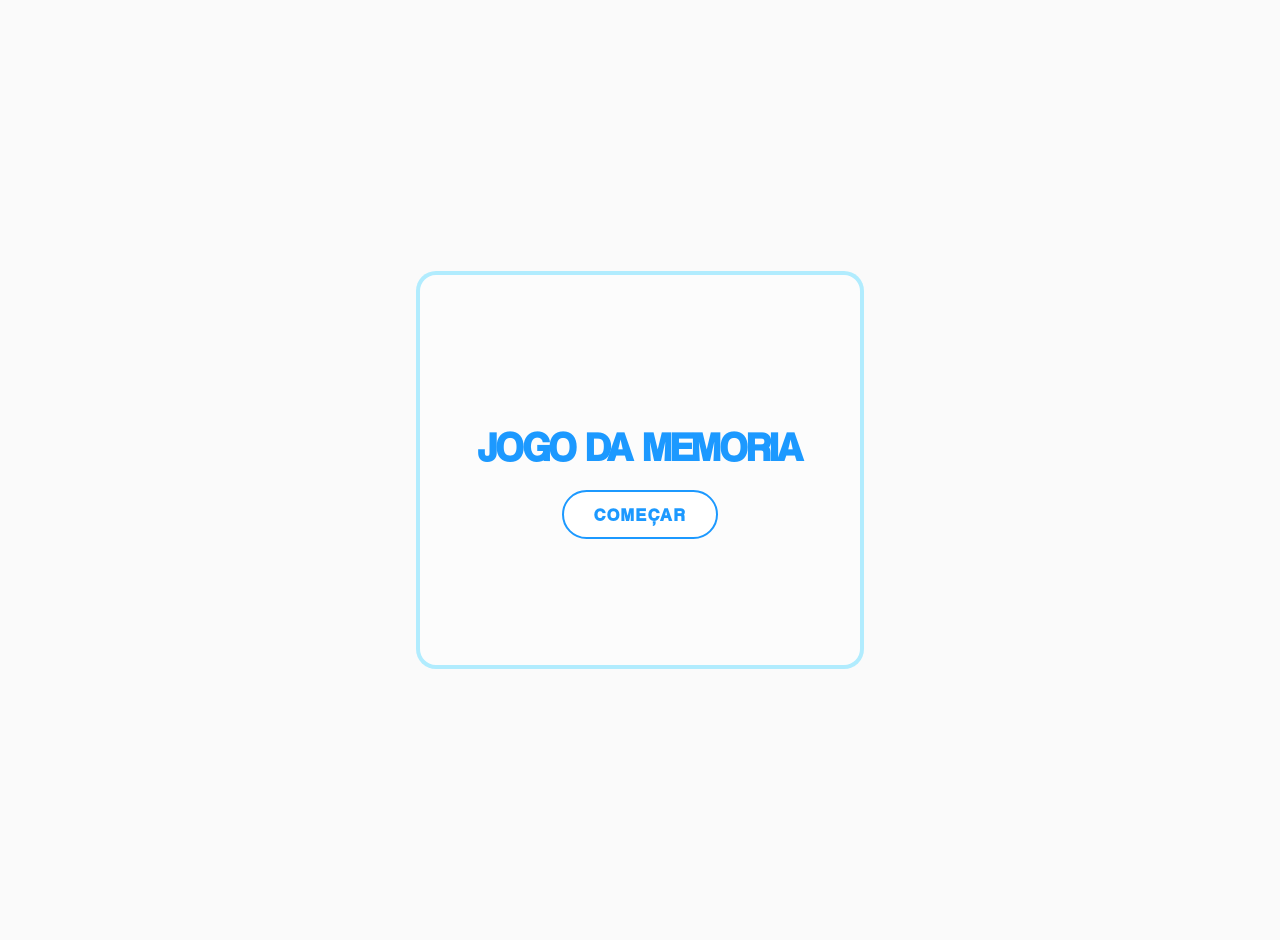
==== pages/tela.html @ 9d793238 "tela principal" ====
<!DOCTYPE html>
<html lang="pt-BR">
<head>
    <meta charset="UTF-8">
    <meta name="viewport" content="width=device-width, initial-scale=1.0">
    <title>Tela inicial</title>
    <link rel="stylesheet" href="../assets/styles/tela.css">
</head>
<body>
        <div class="container">
            <div class="tela">
                <h1>Jogo da memoria</h1>
        
                <a href="../index.html">
                    <button>Começar</button>
                </a>
            </div>

        </div>
</body>
</html>
---- assets/styles/tela.css ----
@font-face {
  font-family: "Coolvetica";
  src: url(/assets/fonts/Coolvetica\ Rg.otf);
}

* {
  margin: 0;
  padding: 0;
  font-family: "Coolvetica";
}
body {
  display: flex;
  justify-content: center;
  flex-direction: column;
  align-items: center;
  padding: 20px;
  background-color: #fafafa;
  background-image: url(https://i.pinimg.com/736x/0f/20/ff/0f20fff108219fc11e56ac99430a5247.jpg);
  background-repeat: no-repeat;
  background-size: cover;
  min-height: 100vh;
}

.tela{
    display: flex;
    flex-direction: column;
    justify-content: center;
    align-items: center;
    font-size: 20px;
    justify-content: center;
    color: rgb(28, 153, 255);
    align-items: center;
    text-transform: uppercase;
    margin-top: 20px;
}

.container{
  display: flex;
  justify-content: center;
  align-items: center;
  padding: 20px;
  width: 400px;
  height: 350px;
  border: 4px solid #6bdcff85;
  border-radius: 20px;
  background-color: rgba(255, 255, 255, 0.486);
}

button {
  background: white;
  color: rgb(28, 153, 255);
  border: none;
  padding: 12px 30px;
  font-size: 18px;
  font-weight: bold;
  border: 2px solid ;
  border-radius: 50px;
  cursor: pointer;
  transition: all 0.3s ease;
  text-transform: uppercase;
  letter-spacing: 2px;
  margin-top: 20px;
  flex-direction: column;
}
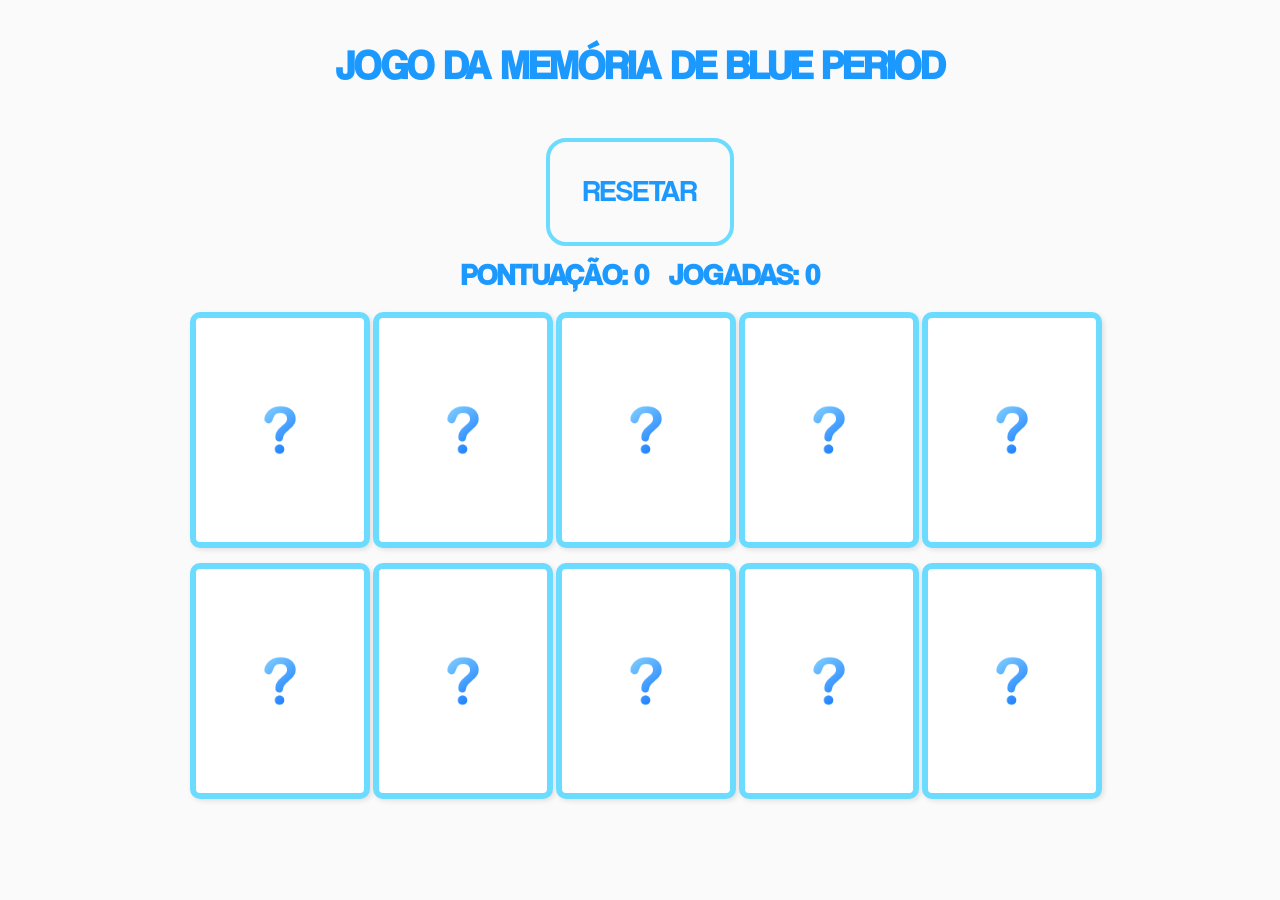
==== commit 5bb2f2b6: "refactor: organiza código e identação" ====
--- a/pages/tela.html
+++ b/pages/tela.html
@@ -1,21 +1,102 @@
-<!DOCTYPE html>
+<!doctype html>
 <html lang="pt-BR">
-<head>
-    <meta charset="UTF-8">
-    <meta name="viewport" content="width=device-width, initial-scale=1.0">
-    <title>Tela inicial</title>
-    <link rel="stylesheet" href="../assets/styles/tela.css">
-</head>
-<body>
-        <div class="container">
-            <div class="tela">
-                <h1>Jogo da memoria</h1>
-        
-                <a href="../index.html">
-                    <button>Começar</button>
-                </a>
-            </div>
+  <head>
+    <meta charset="UTF-8" />
+    <meta name="viewport" content="width=device-width, initial-scale=1.0" />
+    <title>Quebra-Cabeça</title>
+    <link
+      rel="shortcut icon"
+      href="./assets/images/cerebro.png"
+      type="image/x-icon"
+    />
+    <link rel="stylesheet" href="/assets/styles/style.css" />
+  </head>
 
-        </div>
-</body>
-</html>+  <body>
+    <header>
+      <h1>Jogo da Memória de Blue Period</h1>
+    </header>
+    <div class="container-jogo">
+      <div class="botoes">
+        <button class="resetar">Resetar</button>
+      </div>
+      <div class="pontuacao-jogada">
+        <h1 class="pontos">pontuação: 0</h1>
+        <h1 class="jogadas">jogadas: 0</h1>
+      </div>
+
+      <div class="cards">
+  <div class="card">
+    <div class="front"></div>
+    <div class="back">
+      <img src="https://i.pinimg.com/736x/cb/4a/d4/cb4ad46f0ecaf312693c694aec77b131.jpg" alt="" />
+    </div>
+  </div>
+
+  <div class="card">
+    <div class="front"></div>
+    <div class="back">
+      <img src="https://i.pinimg.com/736x/cb/4a/d4/cb4ad46f0ecaf312693c694aec77b131.jpg" alt="" />
+    </div>
+  </div>
+
+  <div class="card">
+    <div class="front"></div>
+    <div class="back">
+      <img src="https://i.pinimg.com/736x/aa/1c/d4/aa1cd4c966d1d92c0fdea45287481198.jpg" alt="" />
+    </div>
+  </div>
+
+  <div class="card">
+    <div class="front"></div>
+    <div class="back">
+      <img src="https://i.pinimg.com/736x/aa/1c/d4/aa1cd4c966d1d92c0fdea45287481198.jpg" alt="" />
+    </div>
+  </div>
+
+  <div class="card">
+    <div class="front"></div>
+    <div class="back">
+      <img src="https://i.pinimg.com/1200x/81/cc/e7/81cce7799b36d0f77e8a6a8f2aea2d11.jpg" alt="" />
+    </div>
+  </div>
+
+  <div class="card">
+    <div class="front"></div>
+    <div class="back">
+      <img src="https://i.pinimg.com/1200x/81/cc/e7/81cce7799b36d0f77e8a6a8f2aea2d11.jpg" alt="" />
+    </div>
+  </div>
+
+  <div class="card">
+    <div class="front"></div>
+    <div class="back">
+      <img src="https://i.pinimg.com/736x/0f/02/46/0f02468e59bd500754dac8f3e8d1909a.jpg" alt="" />
+    </div>
+  </div>
+
+  <div class="card">
+    <div class="front"></div>
+    <div class="back">
+      <img src="https://i.pinimg.com/736x/0f/02/46/0f02468e59bd500754dac8f3e8d1909a.jpg" alt="" />
+    </div>
+  </div>
+
+  <div class="card">
+    <div class="front"></div>
+    <div class="back">
+      <img src="https://i.pinimg.com/1200x/94/bc/9e/94bc9ec317597a11607f79d02ce4b576.jpg" alt="" />
+    </div>
+  </div>
+
+  <div class="card">
+    <div class="front"></div>
+    <div class="back">
+      <img src="https://i.pinimg.com/1200x/94/bc/9e/94bc9ec317597a11607f79d02ce4b576.jpg" alt="" />
+    </div>
+  </div>
+</div>
+    
+    <script src="/assets/scripts/script.js"></script>
+  </body>
+</html>
--- a/assets/styles/style.css
+++ b/assets/styles/style.css
@@ -0,0 +1,145 @@
+@font-face {
+  font-family: "Coolvetica";
+  src: url(/assets/fonts/Coolvetica\ Rg.otf);
+}
+
+* {
+  margin: 0;
+  padding: 0;
+  font-family: "Coolvetica";
+}
+body {
+  display: flex;
+  flex-direction: column;
+  align-items: center;
+  padding: 20px;
+  background-color: #fafafa;
+  background-image: url(https://i.pinimg.com/736x/0f/20/ff/0f20fff108219fc11e56ac99430a5247.jpg);
+  background-repeat: no-repeat;
+  background-size: cover;
+}
+
+header {
+  font-size: 20px;
+  justify-content: center;
+  color: rgb(28, 153, 255);
+  align-items: center;
+  text-transform: uppercase;
+  margin-top: 20px;
+  display: flex;
+  flex-direction: column;
+}
+
+.botoes {
+  display: flex;
+  flex-direction: column;
+  padding: 20px;
+  width: 140px;
+  height: 60px;
+  border: 4px solid #6bdcff;
+  border-radius: 20px;
+  background-color: rgba(255, 255, 255, 0);
+}
+.resetar {
+  font-size: 30px;
+  text-transform: uppercase;
+  background-color: transparent;
+  border: none;
+  color: rgb(28, 153, 255);
+  cursor: pointer;
+  margin-top: 10px;
+
+}
+
+.resetar:hover {
+  color: white;
+}
+.pontuacao-jogada {
+  font-size: 15px;
+  text-transform: uppercase;
+  margin-top: 10px;
+  display: flex;
+  justify-content: space-between;
+  gap: 20px;
+  color: rgb(28, 153, 255);
+}
+
+.container-jogo {
+  width: 150vh;
+  height: 80vh;
+  margin-top: 30px;
+  display: flex;
+  flex-direction: column;
+  align-items: center;
+  justify-content: center;
+}
+
+.cards {
+  width: 80%;
+  max-width: 900px;
+  display: grid;
+  grid-template-columns: repeat(
+    5,
+    1fr
+  ); /*esse grid template é pra dizer qye vao ter colunas com 5 cartas*/
+  gap: 15px;
+  padding: 20px;
+  align-items: center;
+  justify-content: center;
+  margin: 0 auto;
+}
+
+.card {
+  width: 100%;
+  aspect-ratio: 3 / 4;
+  background-color: white;
+  border-radius: 10px;
+  cursor: pointer;
+  box-shadow: 2px 2px 5px rgba(0, 0, 0, 0.1);
+  border: 6px solid #6bdcff;
+  position: relative;
+  transform-style: preserve-3d;
+  transition: transform 0.6s;
+}
+
+/* Card virado */
+.virado {
+  transform: rotateY(180deg);
+}
+
+.front,
+.back {
+  position: absolute;
+  width: 100%;
+  height: 100%;
+  backface-visibility: hidden;
+  border-radius: 8px;
+  display: flex;
+  align-items: center;
+  justify-content: center;
+}
+
+/* FRENTE do card (o que o usuário vê inicialmente) */
+.front {
+  transform: rotateY(0deg);
+  background-image: url(/assets/images/question.png);
+  background-size: 50px;
+  background-repeat: no-repeat;
+  background-position: center;
+}
+
+/* VERSO do card (a imagem que aparece quando vira) */
+.back {
+  transform: rotateY(180deg);
+}
+
+.back img {
+  width: 100%;
+  height: 100%;
+  object-fit: cover;
+  border-radius: 8px;
+}
+
+.correct {
+  border: 4px solid rgb(143, 255, 143);
+}
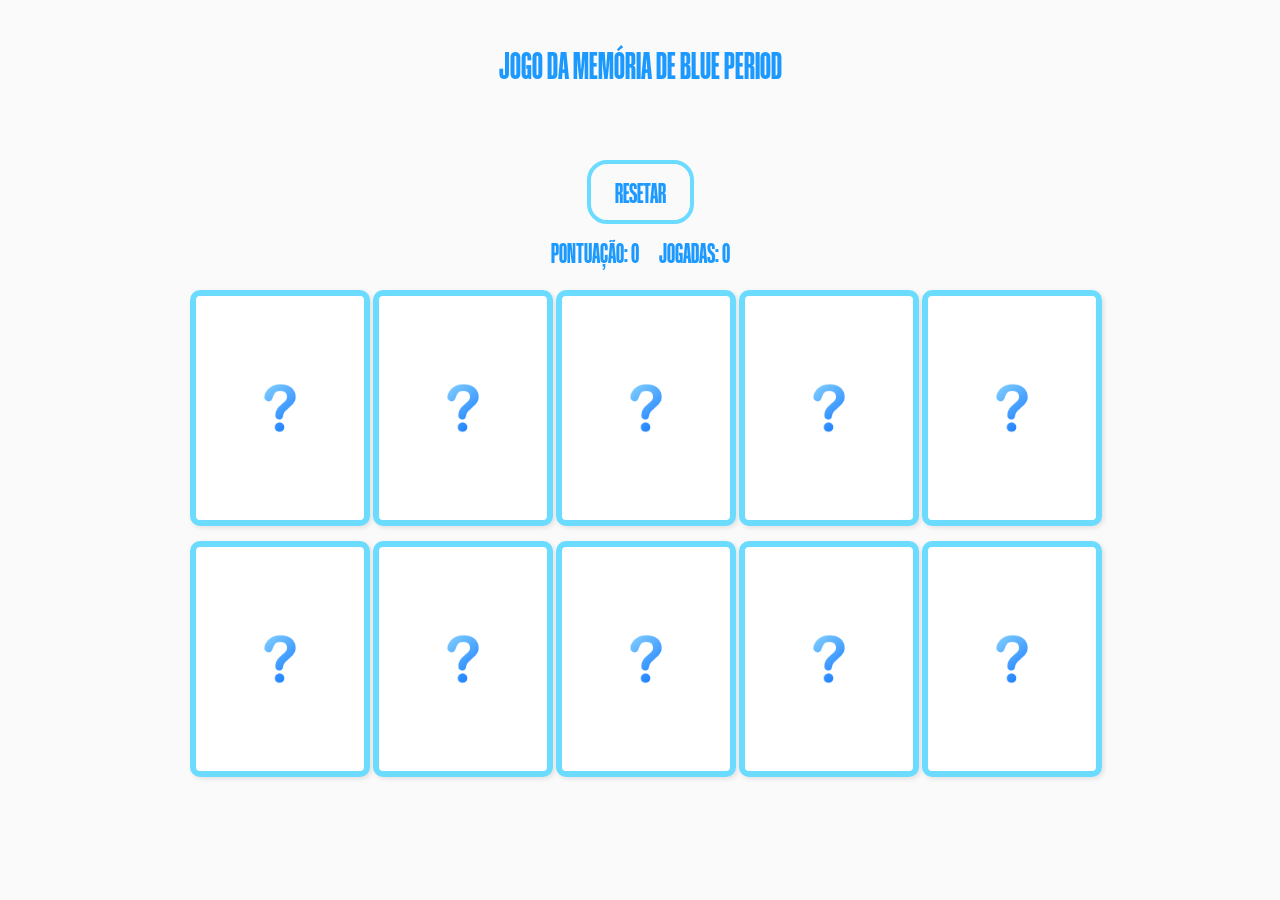
==== commit 3dc6137a: "refactor: remove barra dos endereços" ====
--- a/pages/tela.html
+++ b/pages/tela.html
@@ -4,99 +4,107 @@
     <meta charset="UTF-8" />
     <meta name="viewport" content="width=device-width, initial-scale=1.0" />
     <title>Quebra-Cabeça</title>
+
     <link
       rel="shortcut icon"
-      href="./assets/images/cerebro.png"
+      href="../assets/images/cerebro.png"
       type="image/x-icon"
     />
-    <link rel="stylesheet" href="/assets/styles/style.css" />
+
+    <link rel="stylesheet" href="../assets/styles/style.css" />
   </head>
 
   <body>
     <header>
       <h1>Jogo da Memória de Blue Period</h1>
     </header>
+
     <div class="container-jogo">
       <div class="botoes">
         <button class="resetar">Resetar</button>
       </div>
+
       <div class="pontuacao-jogada">
         <h1 class="pontos">pontuação: 0</h1>
         <h1 class="jogadas">jogadas: 0</h1>
       </div>
 
       <div class="cards">
-  <div class="card">
-    <div class="front"></div>
-    <div class="back">
-      <img src="https://i.pinimg.com/736x/cb/4a/d4/cb4ad46f0ecaf312693c694aec77b131.jpg" alt="" />
+
+        <!-- CARTAS -->
+        <div class="card">
+          <div class="front"></div>
+          <div class="back">
+            <img src="https://i.pinimg.com/736x/cb/4a/d4/cb4ad46f0ecaf312693c694aec77b131.jpg">
+          </div>
+        </div>
+
+        <div class="card">
+          <div class="front"></div>
+          <div class="back">
+            <img src="https://i.pinimg.com/736x/cb/4a/d4/cb4ad46f0ecaf312693c694aec77b131.jpg">
+          </div>
+        </div>
+
+        <div class="card">
+          <div class="front"></div>
+          <div class="back">
+            <img src="https://i.pinimg.com/736x/aa/1c/d4/aa1cd4c966d1d92c0fdea45287481198.jpg">
+          </div>
+        </div>
+
+        <div class="card">
+          <div class="front"></div>
+          <div class="back">
+            <img src="https://i.pinimg.com/736x/aa/1c/d4/aa1cd4c966d1d92c0fdea45287481198.jpg">
+          </div>
+        </div>
+
+        <div class="card">
+          <div class="front"></div>
+          <div class="back">
+            <img src="https://i.pinimg.com/1200x/81/cc/e7/81cce7799b36d0f77e8a6a8f2aea2d11.jpg">
+          </div>
+        </div>
+
+        <div class="card">
+          <div class="front"></div>
+          <div class="back">
+            <img src="https://i.pinimg.com/1200x/81/cc/e7/81cce7799b36d0f77e8a6a8f2aea2d11.jpg">
+          </div>
+        </div>
+
+        <div class="card">
+          <div class="front"></div>
+          <div class="back">
+            <img src="https://i.pinimg.com/736x/0f/02/46/0f02468e59bd500754dac8f3e8d1909a.jpg">
+          </div>
+        </div>
+
+        <div class="card">
+          <div class="front"></div>
+          <div class="back">
+            <img src="https://i.pinimg.com/736x/0f/02/46/0f02468e59bd500754dac8f3e8d1909a.jpg">
+          </div>
+        </div>
+
+        <div class="card">
+          <div class="front"></div>
+          <div class="back">
+            <img src="https://i.pinimg.com/1200x/94/bc/9e/94bc9ec317597a11607f79d02ce4b576.jpg">
+          </div>
+        </div>
+
+        <div class="card">
+          <div class="front"></div>
+          <div class="back">
+            <img src="https://i.pinimg.com/1200x/94/bc/9e/94bc9ec317597a11607f79d02ce4b576.jpg">
+          </div>
+        </div>
+
+      </div>
     </div>
-  </div>
 
-  <div class="card">
-    <div class="front"></div>
-    <div class="back">
-      <img src="https://i.pinimg.com/736x/cb/4a/d4/cb4ad46f0ecaf312693c694aec77b131.jpg" alt="" />
-    </div>
-  </div>
-
-  <div class="card">
-    <div class="front"></div>
-    <div class="back">
-      <img src="https://i.pinimg.com/736x/aa/1c/d4/aa1cd4c966d1d92c0fdea45287481198.jpg" alt="" />
-    </div>
-  </div>
-
-  <div class="card">
-    <div class="front"></div>
-    <div class="back">
-      <img src="https://i.pinimg.com/736x/aa/1c/d4/aa1cd4c966d1d92c0fdea45287481198.jpg" alt="" />
-    </div>
-  </div>
-
-  <div class="card">
-    <div class="front"></div>
-    <div class="back">
-      <img src="https://i.pinimg.com/1200x/81/cc/e7/81cce7799b36d0f77e8a6a8f2aea2d11.jpg" alt="" />
-    </div>
-  </div>
-
-  <div class="card">
-    <div class="front"></div>
-    <div class="back">
-      <img src="https://i.pinimg.com/1200x/81/cc/e7/81cce7799b36d0f77e8a6a8f2aea2d11.jpg" alt="" />
-    </div>
-  </div>
-
-  <div class="card">
-    <div class="front"></div>
-    <div class="back">
-      <img src="https://i.pinimg.com/736x/0f/02/46/0f02468e59bd500754dac8f3e8d1909a.jpg" alt="" />
-    </div>
-  </div>
-
-  <div class="card">
-    <div class="front"></div>
-    <div class="back">
-      <img src="https://i.pinimg.com/736x/0f/02/46/0f02468e59bd500754dac8f3e8d1909a.jpg" alt="" />
-    </div>
-  </div>
-
-  <div class="card">
-    <div class="front"></div>
-    <div class="back">
-      <img src="https://i.pinimg.com/1200x/94/bc/9e/94bc9ec317597a11607f79d02ce4b576.jpg" alt="" />
-    </div>
-  </div>
-
-  <div class="card">
-    <div class="front"></div>
-    <div class="back">
-      <img src="https://i.pinimg.com/1200x/94/bc/9e/94bc9ec317597a11607f79d02ce4b576.jpg" alt="" />
-    </div>
-  </div>
-</div>
-    
-    <script src="/assets/scripts/script.js"></script>
+    <script src="../assets/scripts/script.js"></script>
   </body>
-</html>
+</html>
--- a/assets/styles/style.css
+++ b/assets/styles/style.css
@@ -1,6 +1,6 @@
 @font-face {
   font-family: "Coolvetica";
-  src: url(/assets/fonts/Coolvetica\ Rg.otf);
+  src: url(/assets/fonts/Coolvetica\ Hv\ Comp.otf);
 }
 
 * {
@@ -31,15 +31,14 @@
 }
 
 .botoes {
-  display: flex;
-  flex-direction: column;
-  padding: 20px;
-  width: 140px;
-  height: 60px;
+  padding: 10px 24px; 
+  width: fit-content;
+  height: fit-content;
   border: 4px solid #6bdcff;
   border-radius: 20px;
   background-color: rgba(255, 255, 255, 0);
 }
+
 .resetar {
   font-size: 30px;
   text-transform: uppercase;
@@ -47,8 +46,7 @@
   border: none;
   color: rgb(28, 153, 255);
   cursor: pointer;
-  margin-top: 10px;
-
+  margin-top: 0; /* ← era 10px */
 }
 
 .resetar:hover {
@@ -78,10 +76,7 @@
   width: 80%;
   max-width: 900px;
   display: grid;
-  grid-template-columns: repeat(
-    5,
-    1fr
-  ); /*esse grid template é pra dizer qye vao ter colunas com 5 cartas*/
+  grid-template-columns: repeat(5, 1fr); /*esse grid template é pra dizer qye vao ter colunas com 5 cartas*/
   gap: 15px;
   padding: 20px;
   align-items: center;
@@ -99,8 +94,9 @@
   border: 6px solid #6bdcff;
   position: relative;
   transform-style: preserve-3d;
-  transition: transform 0.6s;
+  transition: transform 0.6s ease-in-out;
 }
+
 
 /* Card virado */
 .virado {
